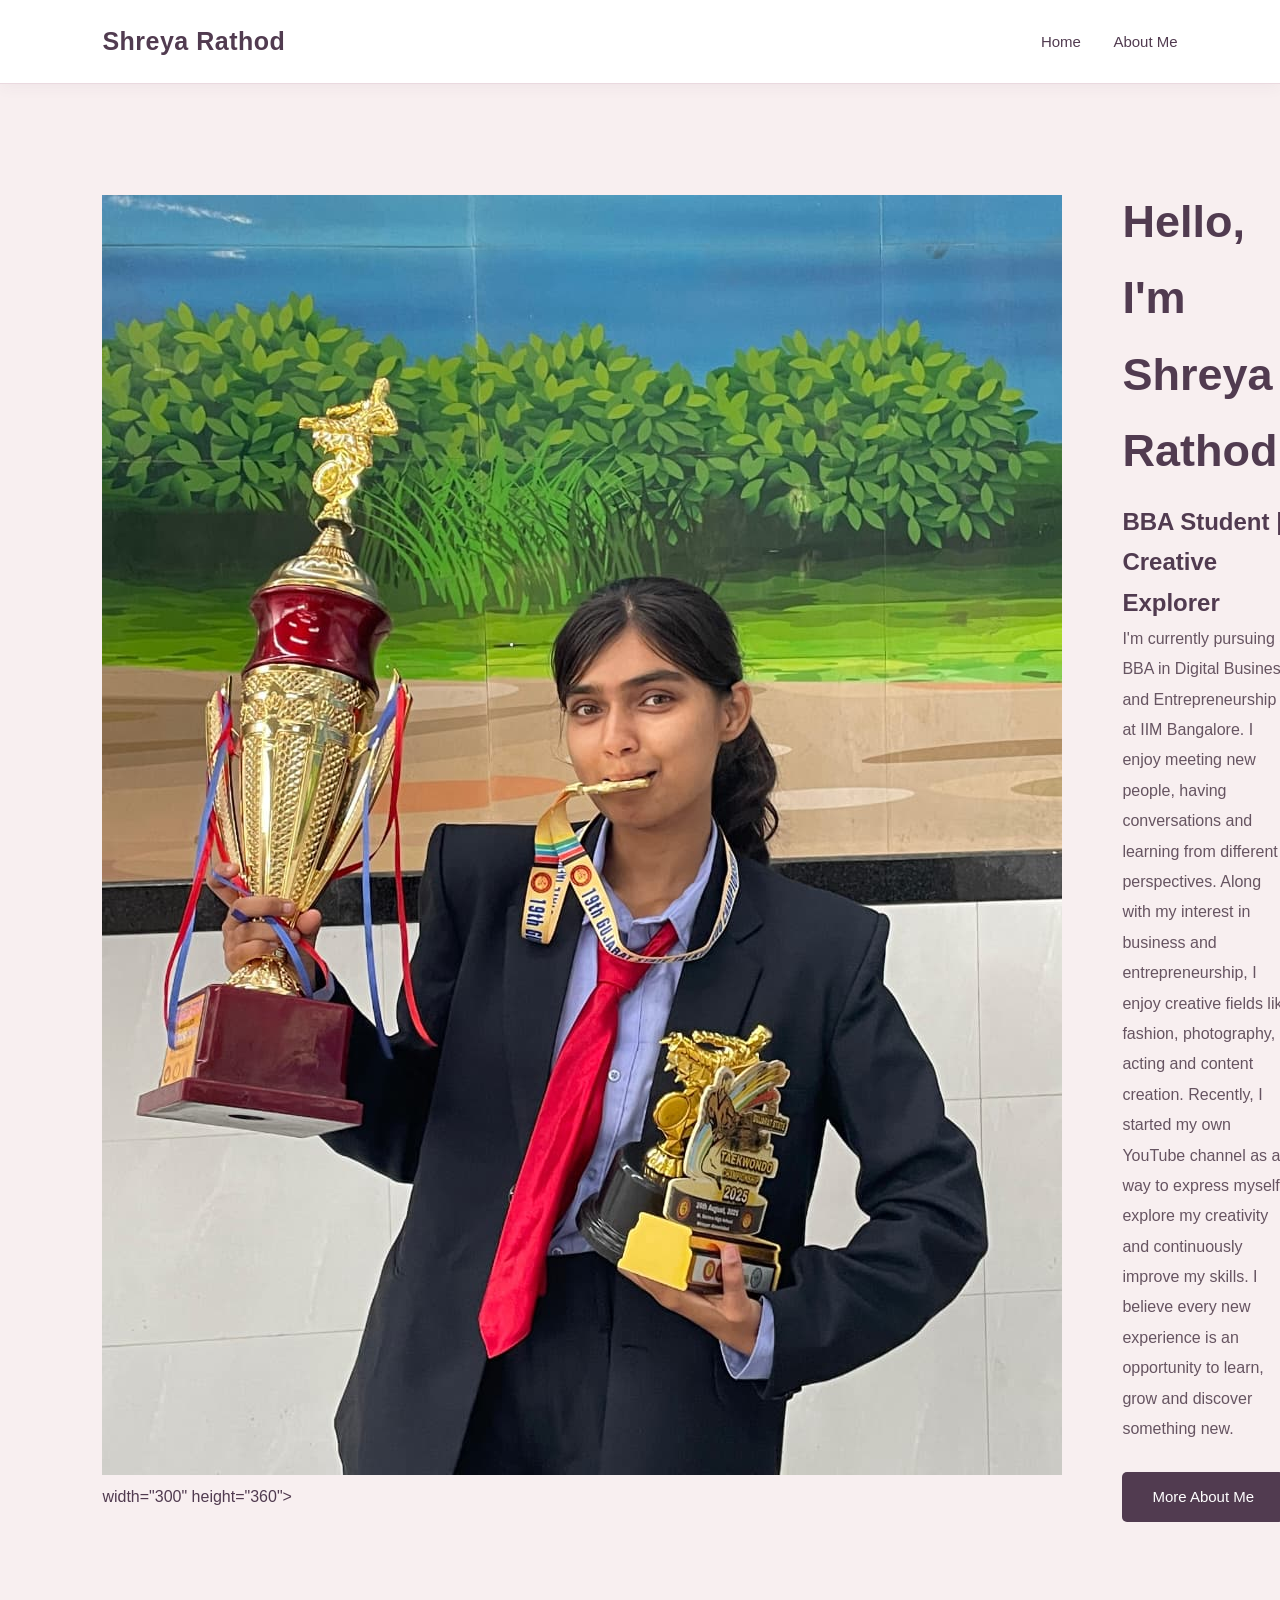
==== index.html @ 164c857b "Update index.html" ====
<!DOCTYPE html>
<html lang="en">
<head>
    <meta charset="UTF-8">
    <meta name="viewport" content="width=device-width, initial-scale=1.0">
    <title>Shreya Rathod | Personal portfolio</title>
    
    <link rel="stylesheet" href="style.css">
</head>
<body>
    <header>
    <nav>
        <h2>Shreya Rathod</h2>

        <div>
            <a href="index.html">Home</a>
            <a href="about.html">About Me</a>
        </div>
    </nav>
</header>
<main>

    <section class="home-section">

        <div class="profile-image">
           <img src="./Shreya Rathod.jpeg"
               alt="Shreya Rathod">
                width="300"
                height="360">
        </div>
        
        <div class="intro-content">
             <h1>Hello, I'm Shreya Rathod!</h1>
             <h2>BBA Student | Creative Explorer</h2>
            <p>
                I'm currently pursuing a BBA in Digital Business and
                Entrepreneurship at IIM Bangalore. I enjoy meeting
                new people, having conversations and learning from
                different perspectives. Along with my interest in business and entrepreneurship,
                I enjoy creative fields like fashion, photography,
                acting and content creation. Recently, I started my
                own YouTube channel as a way to express myself,
                explore my creativity and continuously improve my
                skills. I believe every new experience is an opportunity
                to learn, grow and discover something new.
            </p>

            <a href="about.html">More About Me</a>

        </div>

    </section>

</main>
    
</body>
</html>
---- style.css ----
/* ==============================
   BASIC SETUP
================================ */

* {
    margin: 0;
    padding: 0;
    box-sizing: border-box;
}

html {
    scroll-behavior: smooth;
}

body {
    font-family: 'Segoe UI', Arial, sans-serif;
    background-color: #F8EFF0;
    color: #513B50;
    line-height: 1.7;
}


/* ==============================
   NAVIGATION BAR
================================ */

header {
    background-color: #FFFFFF;
    padding: 20px 8%;
    border-bottom: 1px solid #EAD9DF;
    box-shadow: 0 3px 15px rgba(81, 59, 80, 0.05);
    position: sticky;
    top: 0;
    z-index: 100;
}

nav {
    display: flex;
    justify-content: space-between;
    align-items: center;
}

nav h2 {
    color: #513B50;
    font-size: 25px;
    font-weight: 700;
    letter-spacing: 0.5px;
}

nav a {
    text-decoration: none;
    color: #513B50;
    margin-left: 28px;
    font-size: 15px;
    font-weight: 500;
    transition: 0.3s;
}

nav a:hover {
    color: #A77C91;
}


/* ==============================
   MAIN CONTENT
================================ */

main {
    padding: 60px 8%;
}


/* ==============================
   HOME PAGE
================================ */

.home-section {
    min-height: 75vh;
    display: flex;
    align-items: center;
    justify-content: space-between;
    gap: 60px;
    padding: 40px 0;
}

/* Profile Image */

.home-image img {
    width: 330px;
    height: 410px;
    object-fit: cover;
    border-radius: 12px;
    border: 5px solid #FFFFFF;
    box-shadow: 0 12px 30px rgba(81, 59, 80, 0.12);
}

/* Introduction */

.intro-content {
    max-width: 620px;
}

.intro-content h1 {
    font-size: 45px;
    color: #513B50;
    margin-bottom: 12px;
    font-weight: 700;
}

.intro-content h3 {
    color: #A77C91;
    font-size: 19px;
    font-weight: 500;
    margin-bottom: 18px;
}

.intro-content p {
    color: #665461;
    font-size: 16px;
    line-height: 1.9;
    margin-bottom: 28px;
}

/* About Button */

.intro-content a {
    display: inline-block;
    background-color: #513B50;
    color: #FFFFFF;
    padding: 12px 30px;
    border-radius: 5px;
    text-decoration: none;
    font-size: 15px;
    transition: 0.3s;
}

.intro-content a:hover {
    background-color: #A77C91;
    transform: translateY(-2px);
}


/* ==============================
   ABOUT ME SECTION
================================ */

.about-section {
    background-color: #FFFFFF;
    padding: 40px;
    border-radius: 10px;
    margin-bottom: 55px;
    border: 1px solid #EAD9DF;
    box-shadow: 0 5px 20px rgba(81, 59, 80, 0.04);
}

.about-section h1 {
    font-size: 35px;
    color: #513B50;
    margin-bottom: 18px;
}

.about-section p {
    font-size: 16px;
    color: #665461;
    line-height: 1.9;
    max-width: 1000px;
}


/* ==============================
   SECTION HEADINGS
================================ */

main section > h2 {
    font-size: 29px;
    color: #513B50;
    margin-bottom: 25px;
    font-weight: 650;
}


/* ==============================
   EDUCATION SECTION
================================ */

.education-section {
    margin-bottom: 55px;
}

.education-card {
    background-color: #FFFFFF;
    padding: 28px;
    margin-bottom: 20px;
    border: 1px solid #EAD9DF;
    border-left: 4px solid #A77C91;
    border-radius: 8px;
    box-shadow: 0 4px 15px rgba(81, 59, 80, 0.04);
    transition: 0.3s;
}

.education-card:hover {
    transform: translateY(-3px);
    box-shadow: 0 8px 20px rgba(81, 59, 80, 0.09);
}

.education-card h3 {
    color: #513B50;
    margin-bottom: 8px;
    font-size: 19px;
}

.education-card p {
    color: #766673;
    font-size: 15px;
}


/* ==============================
   EXPERIENCE SECTION
================================ */

.experience-section {
    margin-bottom: 55px;
}

.experience-card {
    background-color: #F3E5EA;
    padding: 30px;
    border: 1px solid #E8D2DC;
    border-radius: 8px;
    box-shadow: 0 4px 15px rgba(81, 59, 80, 0.04);
}

.experience-card h3 {
    color: #513B50;
    font-size: 20px;
    margin-bottom: 7px;
}

.experience-duration {
    color: #A77C91;
    font-size: 14px;
    margin-bottom: 14px;
    font-weight: 600;
}

.experience-card p {
    color: #665461;
    font-size: 15px;
}


/* ==============================
   ACHIEVEMENTS SECTION
================================ */

.achievements-section {
    margin-bottom: 55px;
}

.achievement-card {
    background-color: #FFFFFF;
    padding: 27px;
    margin-bottom: 20px;
    border: 1px solid #EAD9DF;
    border-radius: 8px;
    box-shadow: 0 4px 15px rgba(81, 59, 80, 0.04);
    transition: 0.3s;
}

.achievement-card:hover {
    border-color: #D6A6B8;
    transform: translateY(-3px);
}

.achievement-card h3 {
    color: #513B50;
    font-size: 19px;
    margin-bottom: 9px;
}

.achievement-card p {
    color: #766673;
    font-size: 15px;
}


/* ==============================
   SKILLS AND INTERESTS
================================ */

.skills-section,
.interests-section {
    margin-bottom: 55px;
}

.skill-card,
.interest-card {
    display: inline-block;
    vertical-align: top;
    width: 48%;
    background-color: #FFFFFF;
    padding: 25px;
    margin: 0 1% 18px 0;
    border: 1px solid #EAD9DF;
    border-radius: 8px;
    box-shadow: 0 4px 15px rgba(81, 59, 80, 0.04);
    transition: 0.3s;
}

.skill-card:hover,
.interest-card:hover {
    background-color: #F3E5EA;
    border-color: #D6A6B8;
    transform: translateY(-3px);
}

.skill-card h3,
.interest-card h3 {
    color: #513B50;
    font-size: 18px;
    margin-bottom: 8px;
}

.skill-card p,
.interest-card p {
    color: #766673;
    font-size: 15px;
}


/* ==============================
   CONTACT SECTION
================================ */

.contact-section {
    margin-bottom: 35px;
}

.contact-card {
    background-color: #513B50;
    padding: 35px;
    border-radius: 10px;
    border: 1px solid #513B50;
}

.contact-card h3 {
    color: #FFFFFF;
    font-size: 22px;
    margin-bottom: 20px;
}

.contact-card p {
    color: #F8EFF0;
    margin-bottom: 12px;
    font-size: 15px;
}

.contact-card a {
    color: #E8C6D3;
    text-decoration: none;
    transition: 0.3s;
}

.contact-card a:hover {
    color: #FFFFFF;
    text-decoration: underline;
}


/* ==============================
   FOOTER
================================ */

footer {
    text-align: center;
    padding: 22px;
    background-color: #3D2C3B;
    color: #F8EFF0;
    font-size: 14px;
}


/* ==============================
   RESPONSIVE DESIGN
================================ */

@media (max-width: 768px) {

    header {
        padding: 18px 5%;
    }

    nav {
        flex-direction: column;
        gap: 15px;
    }

    nav a {
        margin: 0 9px;
        font-size: 14px;
    }

    main {
        padding: 35px 5%;
    }

    .home-section {
        flex-direction: column;
        text-align: center;
        gap: 35px;
    }

    .home-image img {
        width: 260px;
        height: 320px;
    }

    .intro-content h1 {
        font-size: 34px;
    }

    .intro-content h3 {
        font-size: 17px;
    }

    .about-section {
        padding: 25px;
    }

    .about-section h1 {
        font-size: 29px;
    }

    main section > h2 {
        font-size: 25px;
    }

    .skill-card,
    .interest-card {
        width: 100%;
        margin-right: 0;
    }

    .education-card,
    .achievement-card,
    .experience-card {
        padding: 22px;
    }
}
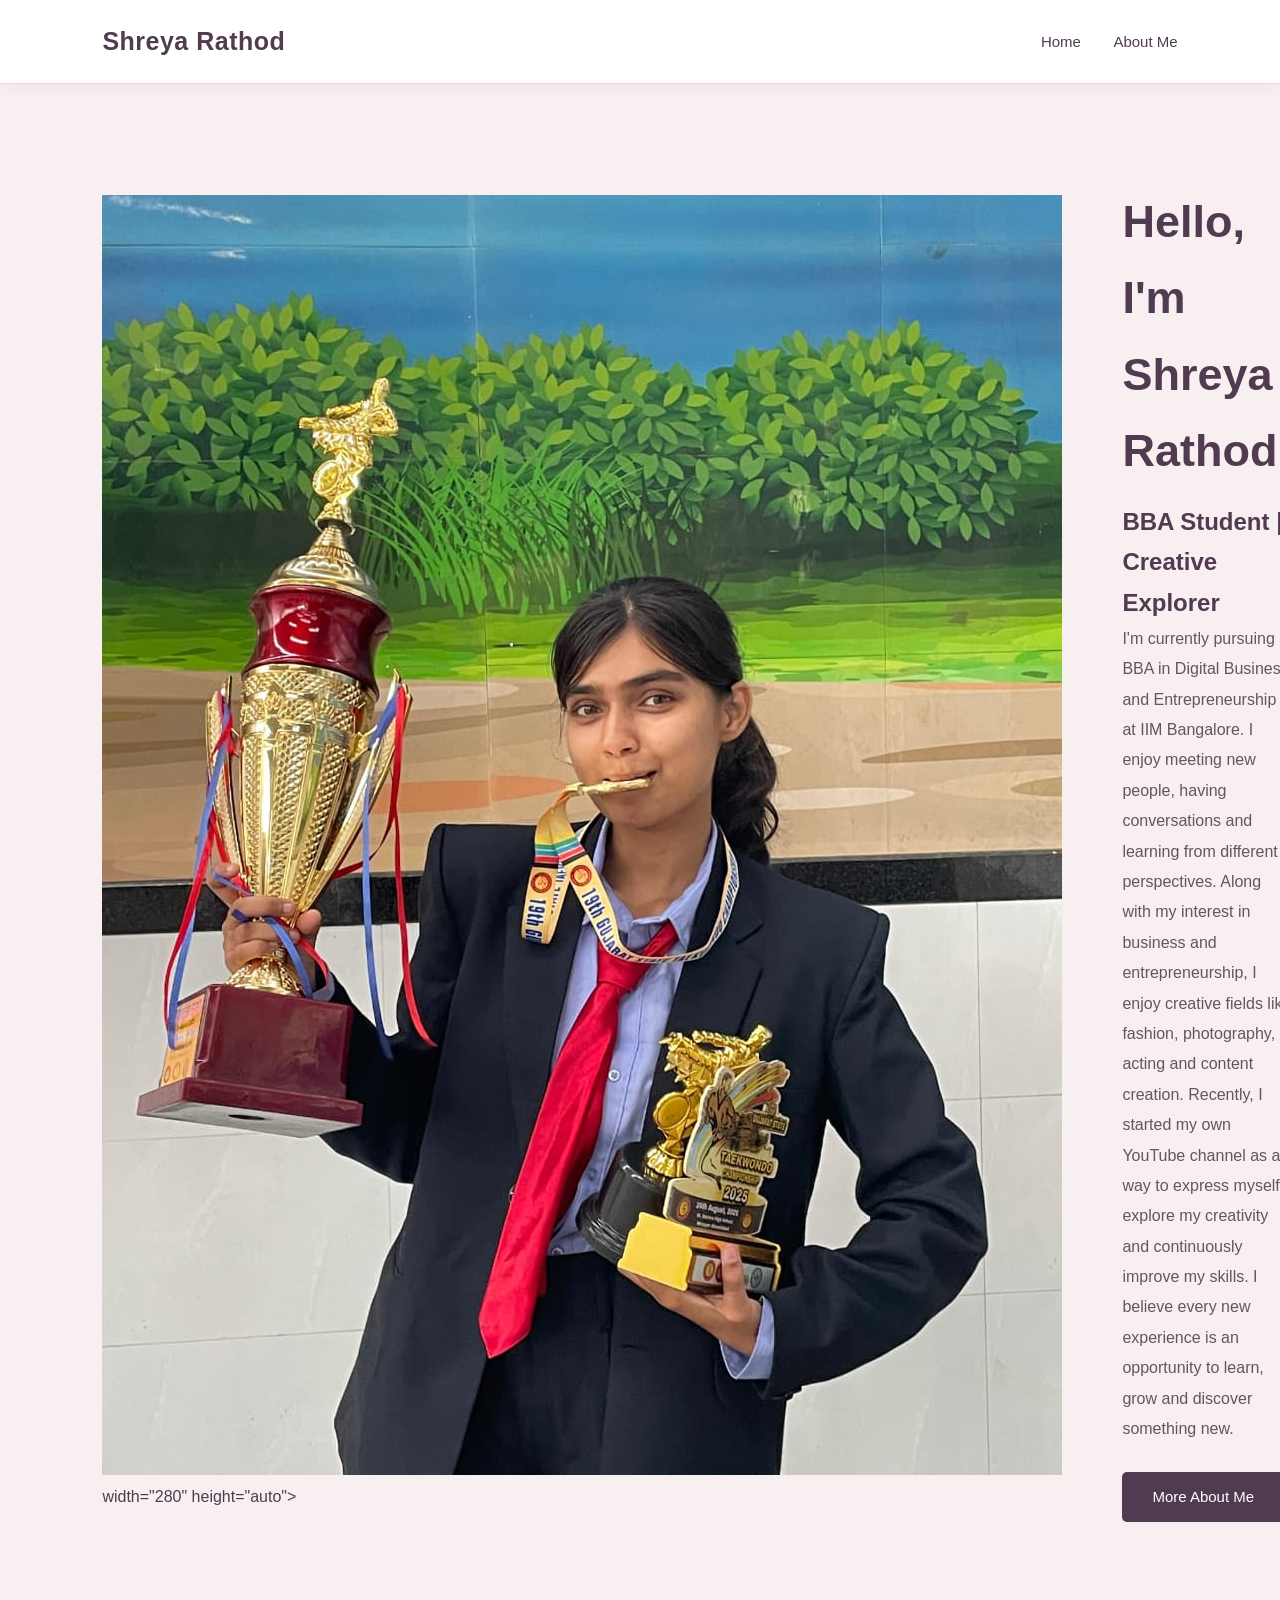
==== commit c330c9ee: "Update index.html" ====
--- a/index.html
+++ b/index.html
@@ -25,8 +25,8 @@
         <div class="profile-image">
            <img src="./Shreya Rathod.jpeg"
                alt="Shreya Rathod">
-                width="300"
-                height="360">
+                width="280"
+                height="auto">
         </div>
         
         <div class="intro-content">
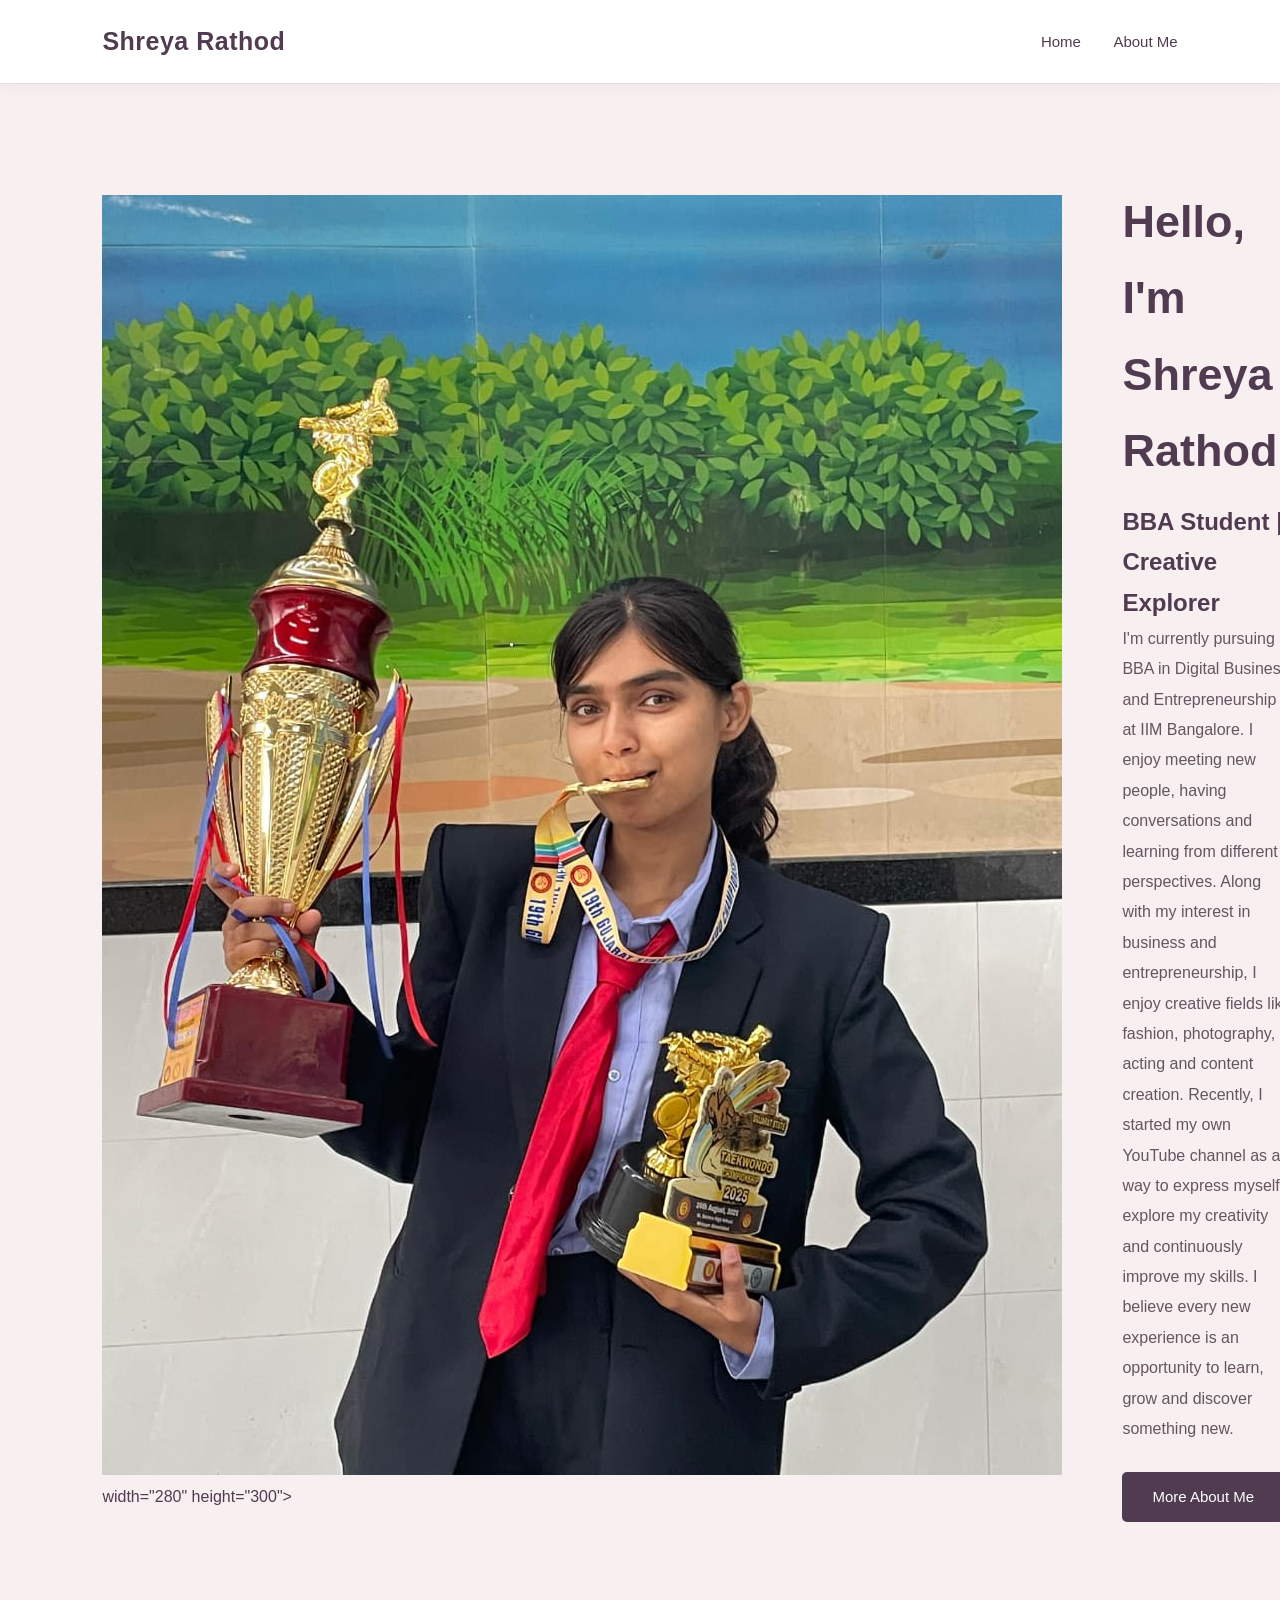
==== commit 9a9ed947: "Update index.html" ====
--- a/index.html
+++ b/index.html
@@ -26,7 +26,7 @@
            <img src="./Shreya Rathod.jpeg"
                alt="Shreya Rathod">
                 width="280"
-                height="auto">
+                height="300"></img>
         </div>
         
         <div class="intro-content">
--- a/style.css
+++ b/style.css
@@ -86,8 +86,8 @@
 /* Profile Image */
 
 .home-image img {
-    width: 330px;
-    height: 410px;
+    width: 280px;
+    height: autopx;
     object-fit: cover;
     border-radius: 12px;
     border: 5px solid #FFFFFF;
@@ -447,4 +447,4 @@
     .experience-card {
         padding: 22px;
     }
-}+}
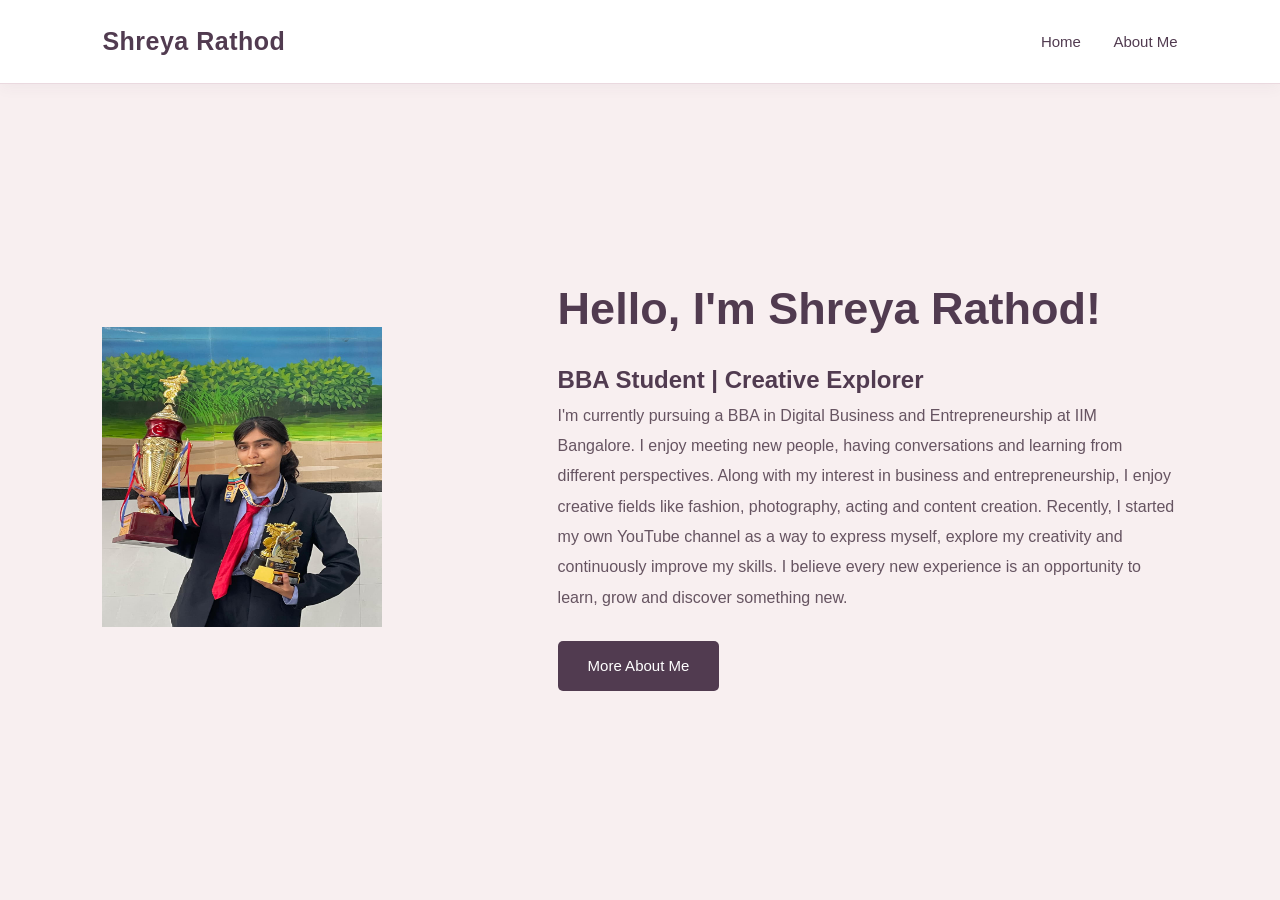
==== commit 2befc2fc: "Update index.html" ====
--- a/index.html
+++ b/index.html
@@ -23,10 +23,10 @@
     <section class="home-section">
 
         <div class="profile-image">
-           <img src="./Shreya Rathod.jpeg"
-               alt="Shreya Rathod">
+           <img src="Shreya Rathod.jpeg"
+               alt="Shreya Rathod"
                 width="280"
-                height="300"></img>
+                height="300">
         </div>
         
         <div class="intro-content">
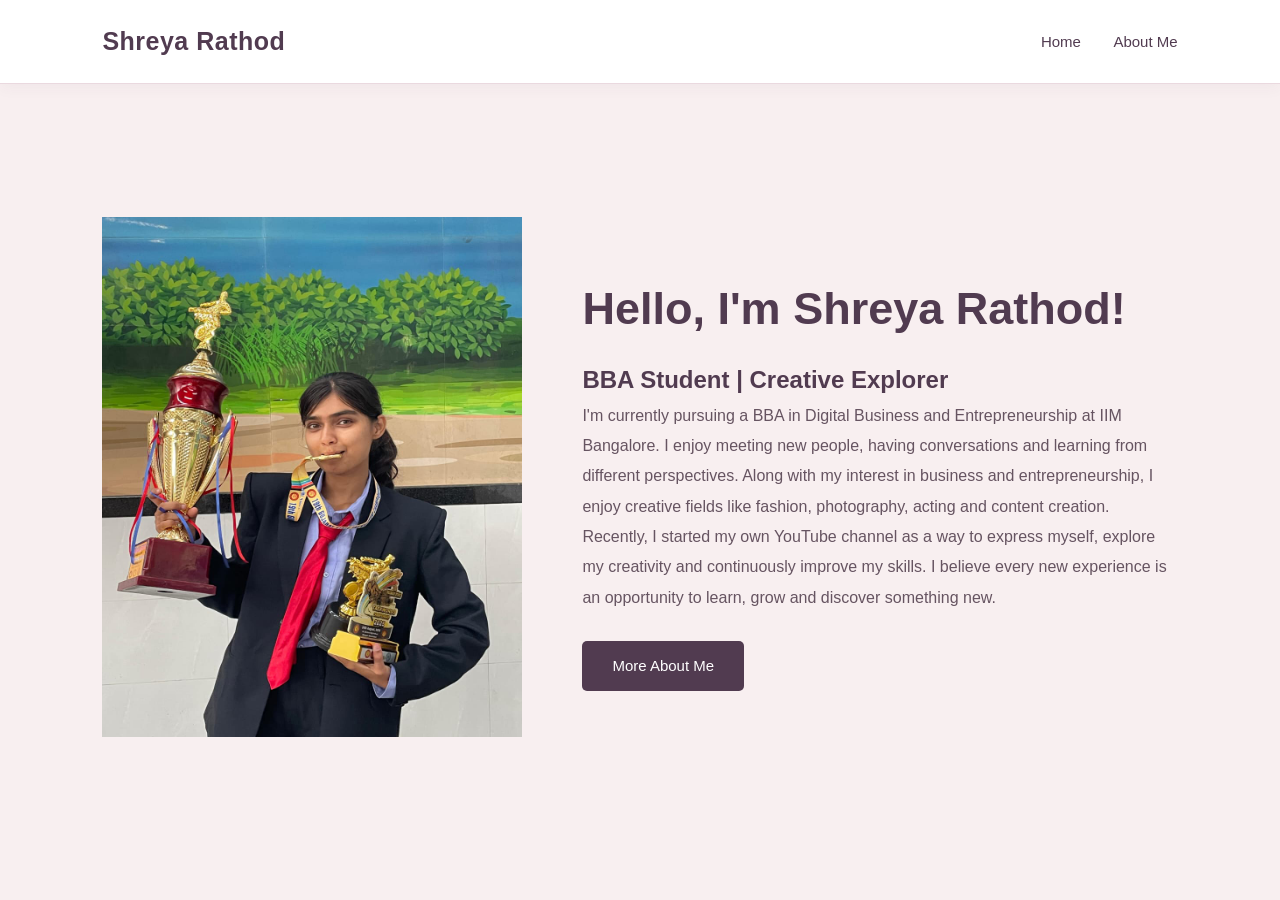
==== commit afb55a7c: "Update index.html" ====
--- a/index.html
+++ b/index.html
@@ -23,10 +23,7 @@
     <section class="home-section">
 
         <div class="profile-image">
-           <img src="Shreya Rathod.jpeg"
-               alt="Shreya Rathod"
-                width="280"
-                height="300">
+           <img src="Shreya Rathod.jpeg"alt="Shreya Rathod"width="420"height="520">
         </div>
         
         <div class="intro-content">
